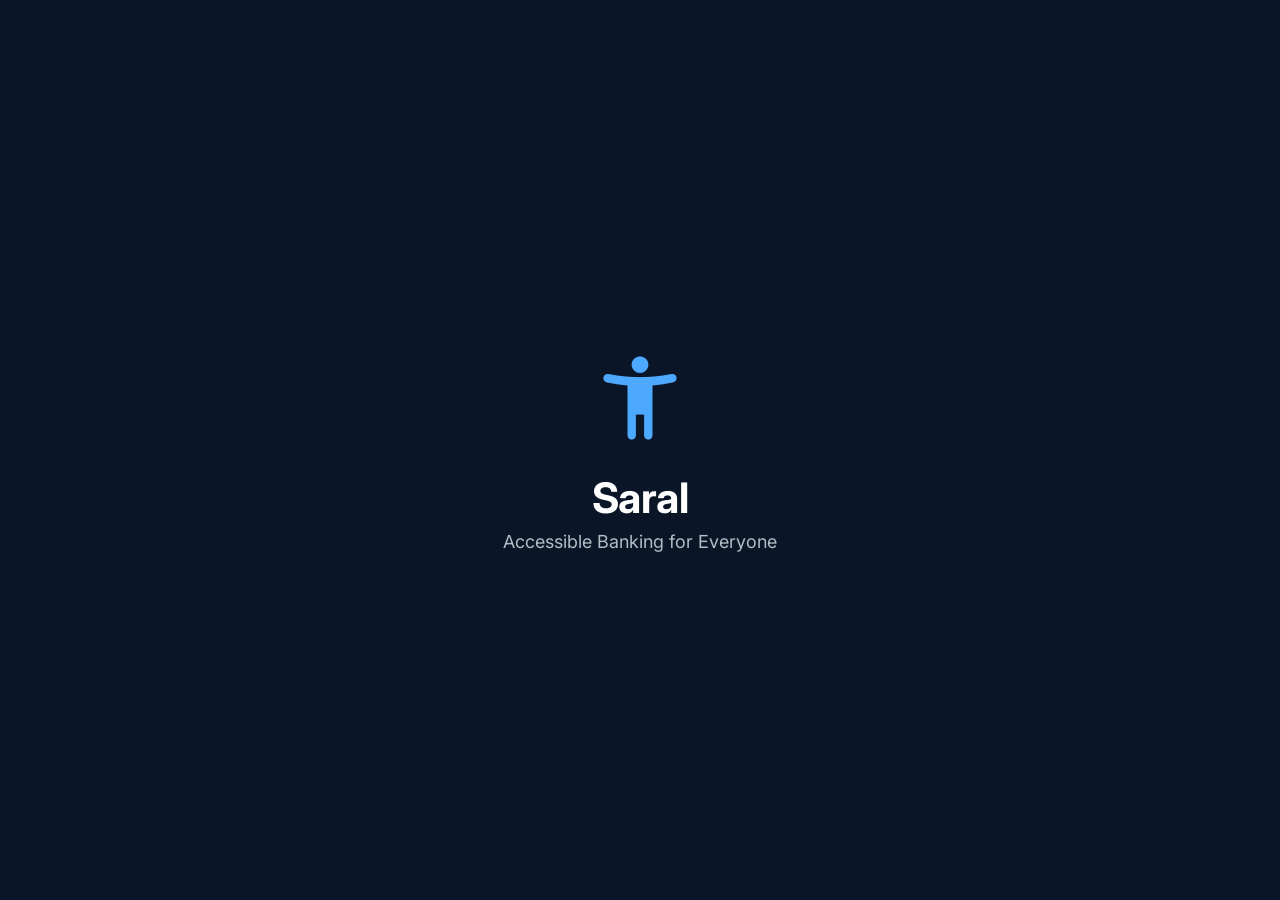
==== web/index.html @ 5f30595f "prototype first version" ====
<!DOCTYPE html>
<html lang="en">
<head>
    <meta charset="UTF-8">
    <meta name="viewport" content="width=device-width, initial-scale=1.0, maximum-scale=1.0, user-scalable=no">
    <title>Saral — Accessible Banking Assistant</title>
    <link rel="preconnect" href="https://fonts.googleapis.com">
    <link href="https://fonts.googleapis.com/css2?family=Inter:wght@400;500;600;700&display=swap" rel="stylesheet">
    <link href="https://fonts.googleapis.com/icon?family=Material+Icons+Round" rel="stylesheet">
    <link rel="stylesheet" href="styles.css">
</head>
<body>
    <!-- Splash Screen -->
    <div id="splash-screen" class="screen active">
        <div class="splash-content">
            <div class="splash-icon">
                <span class="material-icons-round">accessibility_new</span>
            </div>
            <h1 class="splash-title">Saral</h1>
            <p class="splash-subtitle">Accessible Banking for Everyone</p>
        </div>
    </div>

    <!-- Auth Screen -->
    <div id="auth-screen" class="screen">
        <div class="auth-content">
            <div class="fingerprint-icon pulse">
                <span class="material-icons-round">fingerprint</span>
            </div>
            <h2>Touch the fingerprint sensor</h2>
            <p class="auth-subtitle">Authenticate to access your banking</p>
            <button id="auth-btn" class="auth-button" aria-label="Authenticate with fingerprint">
                <span class="material-icons-round">lock_open</span>
                Tap to Authenticate (Demo)
            </button>
        </div>
    </div>

    <!-- Home Screen -->
    <div id="home-screen" class="screen">
        <div class="home-container">
            <!-- Top Bar -->
            <div class="top-bar">
                <h1 class="app-title">Saral</h1>
                <button id="settings-btn" class="icon-btn" aria-label="Open accessibility settings">
                    <span class="material-icons-round">settings</span>
                </button>
            </div>

            <!-- Voice Status Banner -->
            <div id="voice-status" class="voice-status hidden">
                <span class="material-icons-round" id="voice-status-icon">mic_off</span>
                <span id="voice-status-text"></span>
            </div>

            <!-- Response Card -->
            <div id="response-card" class="response-card hidden" role="status" aria-live="polite">
                <span class="material-icons-round response-icon">volume_up</span>
                <p id="response-text"></p>
            </div>

            <!-- Recognized Text -->
            <div id="recognized-card" class="recognized-card hidden">
                <p id="recognized-text"></p>
            </div>

            <!-- Transaction List -->
            <div id="transactions-card" class="transactions-card hidden">
                <h3>Recent Transactions</h3>
                <div id="transactions-list"></div>
            </div>

            <!-- Spacer -->
            <div class="spacer"></div>

            <!-- Listening Indicator -->
            <div id="listening-indicator" class="listening-indicator hidden">
                <div class="listening-waves">
                    <span></span><span></span><span></span><span></span><span></span>
                </div>
                <p>Listening...</p>
            </div>

            <!-- Processing Indicator -->
            <div id="processing-indicator" class="processing-indicator hidden">
                <div class="spinner"></div>
            </div>

            <!-- Mic Button -->
            <button id="mic-btn" class="mic-button" aria-label="Tap to speak a command">
                <span class="material-icons-round">mic</span>
            </button>
            <p class="mic-hint">Tap to speak</p>

            <!-- Text Input (fallback + always available) -->
            <div class="text-input-area">
                <div class="text-input-wrapper">
                    <input type="text" id="text-input" class="text-input"
                           placeholder="Type a command... e.g. check my balance"
                           aria-label="Type a banking command">
                    <button id="send-btn" class="send-btn" aria-label="Send command">
                        <span class="material-icons-round">send</span>
                    </button>
                </div>
            </div>

            <!-- Quick Commands -->
            <div class="quick-commands">
                <button class="quick-cmd" data-cmd="Check my balance">Check Balance</button>
                <button class="quick-cmd" data-cmd="Transfer 500 rupees to Rahul">Transfer Money</button>
                <button class="quick-cmd" data-cmd="Request cheque book">Cheque Book</button>
                <button class="quick-cmd" data-cmd="Show recent transactions">Transactions</button>
                <button class="quick-cmd" data-cmd="Help">Help</button>
            </div>

            <!-- Recent Commands -->
            <div id="recent-commands" class="recent-commands hidden">
                <div class="recent-header">
                    <span class="material-icons-round">history</span>
                    <span>Recent</span>
                </div>
                <div id="recent-list" class="recent-list"></div>
            </div>
        </div>
    </div>

    <!-- Settings Screen -->
    <div id="settings-screen" class="screen">
        <div class="settings-container">
            <div class="settings-header">
                <button id="settings-back-btn" class="icon-btn" aria-label="Go back to home">
                    <span class="material-icons-round">arrow_back</span>
                </button>
                <h2>Accessibility Settings</h2>
            </div>

            <div class="setting-card">
                <div class="setting-info">
                    <span class="material-icons-round setting-icon">language</span>
                    <div>
                        <h3>Language</h3>
                        <p>Select voice language</p>
                    </div>
                </div>
                <div class="language-btns">
                    <button class="lang-btn active" data-lang="en-IN">English</button>
                    <button class="lang-btn" data-lang="hi-IN">Hindi</button>
                </div>
            </div>

            <div class="setting-card">
                <div class="setting-info">
                    <span class="material-icons-round setting-icon">speed</span>
                    <div>
                        <h3>Speech Speed</h3>
                        <p>Adjust how fast the assistant speaks</p>
                    </div>
                </div>
                <div class="speed-control">
                    <input type="range" id="speech-rate" min="0.5" max="1.5" step="0.1" value="0.9"
                           aria-label="Speech speed slider">
                    <span id="speed-value">0.9x</span>
                </div>
            </div>

            <div class="setting-card">
                <div class="setting-info">
                    <span class="material-icons-round setting-icon">vibration</span>
                    <div>
                        <h3>Haptic Feedback</h3>
                        <p>Vibrate on actions</p>
                    </div>
                </div>
                <label class="toggle">
                    <input type="checkbox" id="haptic-toggle" checked>
                    <span class="toggle-slider"></span>
                </label>
            </div>

            <div class="setting-card">
                <div class="setting-info">
                    <span class="material-icons-round setting-icon">text_fields</span>
                    <div>
                        <h3>Large Text</h3>
                        <p>Always enabled. Minimum 18sp fonts.</p>
                    </div>
                </div>
            </div>
        </div>
    </div>

    <script src="app.js"></script>
</body>
</html>
---- web/styles.css ----
/* ========== Reset & Base ========== */
*, *::before, *::after {
    margin: 0;
    padding: 0;
    box-sizing: border-box;
}

:root {
    --navy-dark: #0A1628;
    --navy-medium: #132240;
    --navy-light: #1B3358;
    --accent-blue: #4DA8FF;
    --accent-green: #4CAF50;
    --success-green: #66BB6A;
    --text-white: #FFFFFF;
    --text-light: #B0BEC5;
    --error-red: #EF5350;
    --surface-card: #1A2D4A;
    --warning-orange: #FF9800;
}

html, body {
    height: 100%;
    font-family: 'Inter', -apple-system, BlinkMacSystemFont, sans-serif;
    background: var(--navy-dark);
    color: var(--text-white);
    overflow: hidden;
    -webkit-font-smoothing: antialiased;
}

/* ========== Screen Management ========== */
.screen {
    position: fixed;
    inset: 0;
    display: flex;
    align-items: center;
    justify-content: center;
    opacity: 0;
    pointer-events: none;
    transition: opacity 0.4s ease;
    z-index: 1;
}

.screen.active {
    opacity: 1;
    pointer-events: auto;
    z-index: 10;
}

/* ========== Splash Screen ========== */
.splash-content {
    text-align: center;
    animation: fadeInUp 1s ease;
}

.splash-icon .material-icons-round {
    font-size: 100px;
    color: var(--accent-blue);
}

.splash-title {
    font-size: 42px;
    font-weight: 700;
    margin-top: 20px;
    letter-spacing: -0.5px;
}

.splash-subtitle {
    font-size: 18px;
    color: var(--text-light);
    margin-top: 8px;
}

/* ========== Auth Screen ========== */
.auth-content {
    text-align: center;
    padding: 32px;
}

.fingerprint-icon .material-icons-round {
    font-size: 120px;
    color: var(--accent-blue);
}

.fingerprint-icon.pulse {
    animation: pulse 1.5s ease-in-out infinite;
}

.auth-content h2 {
    font-size: 24px;
    font-weight: 600;
    margin-top: 32px;
}

.auth-subtitle {
    font-size: 18px;
    color: var(--text-light);
    margin-top: 12px;
}

.auth-button {
    display: inline-flex;
    align-items: center;
    gap: 10px;
    margin-top: 40px;
    padding: 16px 32px;
    font-size: 18px;
    font-weight: 600;
    color: var(--text-white);
    background: var(--accent-blue);
    border: none;
    border-radius: 16px;
    cursor: pointer;
    transition: transform 0.15s, background 0.2s;
}

.auth-button:hover {
    background: #3d98ef;
    transform: scale(1.03);
}

.auth-button:active {
    transform: scale(0.97);
}

.auth-button .material-icons-round {
    font-size: 24px;
}

/* ========== Home Screen ========== */
.home-container {
    width: 100%;
    height: 100%;
    max-width: 480px;
    margin: 0 auto;
    padding: 20px 24px;
    display: flex;
    flex-direction: column;
    align-items: center;
    overflow-y: auto;
}

.top-bar {
    width: 100%;
    display: flex;
    justify-content: space-between;
    align-items: center;
    margin-bottom: 16px;
}

.app-title {
    font-size: 26px;
    font-weight: 700;
}

.icon-btn {
    background: none;
    border: none;
    color: var(--text-light);
    cursor: pointer;
    padding: 8px;
    border-radius: 50%;
    transition: background 0.2s;
}

.icon-btn:hover {
    background: var(--navy-light);
}

.icon-btn .material-icons-round {
    font-size: 28px;
}

/* ========== Response Card ========== */
.response-card {
    width: 100%;
    background: var(--surface-card);
    border-radius: 16px;
    padding: 20px;
    display: flex;
    gap: 12px;
    align-items: flex-start;
    animation: slideIn 0.3s ease;
    margin-bottom: 12px;
}

.response-icon {
    color: var(--accent-blue);
    font-size: 24px;
    flex-shrink: 0;
    margin-top: 2px;
}

.response-card p {
    font-size: 18px;
    line-height: 28px;
    color: var(--text-white);
}

/* ========== Recognized Text ========== */
.recognized-card {
    width: 100%;
    background: var(--navy-light);
    border-radius: 12px;
    padding: 16px;
    margin-bottom: 12px;
    animation: fadeIn 0.3s ease;
}

.recognized-card p {
    font-size: 18px;
    color: var(--accent-blue);
    text-align: center;
    font-style: italic;
}

/* ========== Transactions ========== */
.transactions-card {
    width: 100%;
    background: var(--surface-card);
    border-radius: 16px;
    padding: 16px 20px;
    margin-bottom: 12px;
    animation: slideIn 0.3s ease;
    max-height: 240px;
    overflow-y: auto;
}

.transactions-card h3 {
    font-size: 18px;
    font-weight: 600;
    margin-bottom: 12px;
}

.txn-row {
    display: flex;
    justify-content: space-between;
    align-items: center;
    padding: 8px 0;
    border-bottom: 1px solid rgba(255,255,255,0.06);
}

.txn-row:last-child {
    border-bottom: none;
}

.txn-desc {
    font-size: 16px;
    color: var(--text-white);
}

.txn-date {
    font-size: 14px;
    color: var(--text-light);
}

.txn-amount {
    font-size: 18px;
    font-weight: 600;
    white-space: nowrap;
}

.txn-amount.debit { color: var(--error-red); }
.txn-amount.credit { color: var(--success-green); }

/* ========== Spacer ========== */
.spacer {
    flex: 1;
    min-height: 12px;
}

/* ========== Listening Indicator ========== */
.listening-indicator {
    text-align: center;
    margin-bottom: 8px;
}

.listening-indicator p {
    font-size: 18px;
    color: var(--accent-blue);
    font-weight: 500;
    margin-top: 8px;
}

.listening-waves {
    display: flex;
    justify-content: center;
    align-items: center;
    gap: 4px;
    height: 30px;
}

.listening-waves span {
    width: 4px;
    height: 10px;
    background: var(--accent-blue);
    border-radius: 2px;
    animation: wave 0.8s ease-in-out infinite;
}

.listening-waves span:nth-child(1) { animation-delay: 0s; }
.listening-waves span:nth-child(2) { animation-delay: 0.1s; }
.listening-waves span:nth-child(3) { animation-delay: 0.2s; }
.listening-waves span:nth-child(4) { animation-delay: 0.3s; }
.listening-waves span:nth-child(5) { animation-delay: 0.4s; }

/* ========== Processing ========== */
.processing-indicator {
    margin-bottom: 12px;
}

.spinner {
    width: 32px;
    height: 32px;
    border: 3px solid var(--navy-light);
    border-top-color: var(--accent-blue);
    border-radius: 50%;
    animation: spin 0.7s linear infinite;
}

/* ========== Mic Button ========== */
.mic-button {
    width: 88px;
    height: 88px;
    border-radius: 50%;
    border: none;
    background: var(--accent-blue);
    color: var(--text-white);
    cursor: pointer;
    display: flex;
    align-items: center;
    justify-content: center;
    transition: transform 0.15s, background 0.2s, box-shadow 0.2s;
    margin-bottom: 6px;
}

.mic-button .material-icons-round {
    font-size: 40px;
}

.mic-button:hover {
    transform: scale(1.05);
    box-shadow: 0 0 30px rgba(77, 168, 255, 0.3);
}

.mic-button:active {
    transform: scale(0.95);
}

.mic-button.listening {
    background: var(--error-red);
    animation: micPulse 0.8s ease-in-out infinite;
    box-shadow: 0 0 0 8px rgba(239, 83, 80, 0.2);
}

.mic-hint {
    font-size: 16px;
    color: var(--text-light);
    margin-bottom: 12px;
}

/* ========== Voice Status Banner ========== */
.voice-status {
    width: 100%;
    display: flex;
    align-items: center;
    gap: 8px;
    padding: 10px 16px;
    border-radius: 12px;
    margin-bottom: 12px;
    font-size: 14px;
    font-weight: 500;
    animation: fadeIn 0.3s ease;
}

.voice-status.status-error {
    background: rgba(239, 83, 80, 0.15);
    color: var(--error-red);
    border: 1px solid rgba(239, 83, 80, 0.3);
}

.voice-status.status-success {
    background: rgba(76, 175, 80, 0.15);
    color: var(--success-green);
    border: 1px solid rgba(76, 175, 80, 0.3);
}

.voice-status.status-warning {
    background: rgba(255, 152, 0, 0.15);
    color: var(--warning-orange);
    border: 1px solid rgba(255, 152, 0, 0.3);
}

.voice-status .material-icons-round {
    font-size: 20px;
    flex-shrink: 0;
}

/* ========== Text Input Area ========== */
.text-input-area {
    width: 100%;
    margin-bottom: 12px;
}

.text-input-wrapper {
    display: flex;
    align-items: center;
    gap: 8px;
    background: var(--navy-light);
    border: 1px solid rgba(255, 255, 255, 0.1);
    border-radius: 16px;
    padding: 4px 4px 4px 16px;
    transition: border-color 0.2s;
}

.text-input-wrapper:focus-within {
    border-color: var(--accent-blue);
}

.text-input {
    flex: 1;
    background: none;
    border: none;
    outline: none;
    color: var(--text-white);
    font-size: 16px;
    font-family: inherit;
    padding: 10px 0;
}

.text-input::placeholder {
    color: var(--text-light);
    opacity: 0.7;
}

.send-btn {
    width: 44px;
    height: 44px;
    border-radius: 12px;
    border: none;
    background: var(--accent-blue);
    color: var(--text-white);
    cursor: pointer;
    display: flex;
    align-items: center;
    justify-content: center;
    transition: transform 0.15s, background 0.2s;
    flex-shrink: 0;
}

.send-btn:hover {
    background: #3d98ef;
    transform: scale(1.05);
}

.send-btn:active {
    transform: scale(0.95);
}

.send-btn .material-icons-round {
    font-size: 22px;
}

/* ========== Quick Commands ========== */
.quick-commands {
    display: flex;
    flex-wrap: wrap;
    gap: 8px;
    justify-content: center;
    margin-bottom: 16px;
    width: 100%;
}

.quick-cmd {
    padding: 10px 18px;
    font-size: 14px;
    font-weight: 500;
    color: var(--text-light);
    background: var(--navy-light);
    border: 1px solid rgba(255,255,255,0.08);
    border-radius: 24px;
    cursor: pointer;
    transition: all 0.2s;
    font-family: inherit;
}

.quick-cmd:hover {
    background: var(--surface-card);
    color: var(--accent-blue);
    border-color: var(--accent-blue);
}

.quick-cmd:active {
    transform: scale(0.95);
}

/* ========== Recent Commands ========== */
.recent-commands {
    width: 100%;
    margin-bottom: 8px;
}

.recent-header {
    display: flex;
    align-items: center;
    gap: 8px;
    color: var(--text-light);
    font-size: 16px;
    font-weight: 500;
    margin-bottom: 8px;
}

.recent-header .material-icons-round {
    font-size: 18px;
}

.recent-list {
    display: flex;
    gap: 8px;
    flex-wrap: wrap;
}

.recent-chip {
    padding: 8px 14px;
    font-size: 14px;
    color: var(--text-light);
    background: var(--navy-light);
    border-radius: 20px;
    max-width: 160px;
    overflow: hidden;
    text-overflow: ellipsis;
    white-space: nowrap;
}

/* ========== Settings Screen ========== */
.settings-container {
    width: 100%;
    height: 100%;
    max-width: 480px;
    margin: 0 auto;
    padding: 20px 24px;
    overflow-y: auto;
}

.settings-header {
    display: flex;
    align-items: center;
    gap: 8px;
    margin-bottom: 28px;
}

.settings-header h2 {
    font-size: 22px;
    font-weight: 700;
}

.setting-card {
    background: var(--surface-card);
    border-radius: 16px;
    padding: 20px;
    margin-bottom: 16px;
}

.setting-info {
    display: flex;
    align-items: center;
    gap: 12px;
    margin-bottom: 14px;
}

.setting-icon {
    color: var(--accent-blue);
    font-size: 24px;
}

.setting-info h3 {
    font-size: 18px;
    font-weight: 600;
}

.setting-info p {
    font-size: 15px;
    color: var(--text-light);
    margin-top: 2px;
}

/* Language buttons */
.language-btns {
    display: flex;
    gap: 8px;
}

.lang-btn {
    padding: 10px 20px;
    font-size: 15px;
    font-weight: 500;
    color: var(--text-white);
    background: var(--navy-light);
    border: none;
    border-radius: 8px;
    cursor: pointer;
    font-family: inherit;
    transition: background 0.2s;
}

.lang-btn.active {
    background: var(--accent-blue);
}

/* Speed control */
.speed-control {
    display: flex;
    align-items: center;
    gap: 12px;
}

.speed-control input[type="range"] {
    flex: 1;
    accent-color: var(--accent-blue);
    height: 6px;
}

#speed-value {
    font-size: 16px;
    color: var(--accent-blue);
    font-weight: 600;
    min-width: 40px;
}

/* Toggle switch */
.toggle {
    position: relative;
    display: inline-block;
    width: 52px;
    height: 28px;
}

.toggle input { display: none; }

.toggle-slider {
    position: absolute;
    inset: 0;
    background: var(--navy-light);
    border-radius: 28px;
    cursor: pointer;
    transition: background 0.3s;
}

.toggle-slider::before {
    content: '';
    position: absolute;
    width: 22px;
    height: 22px;
    left: 3px;
    bottom: 3px;
    background: var(--text-white);
    border-radius: 50%;
    transition: transform 0.3s;
}

.toggle input:checked + .toggle-slider {
    background: var(--accent-blue);
}

.toggle input:checked + .toggle-slider::before {
    transform: translateX(24px);
}

/* ========== Utility ========== */
.hidden {
    display: none !important;
}

/* ========== Animations ========== */
@keyframes fadeInUp {
    from { opacity: 0; transform: translateY(30px); }
    to { opacity: 1; transform: translateY(0); }
}

@keyframes fadeIn {
    from { opacity: 0; }
    to { opacity: 1; }
}

@keyframes slideIn {
    from { opacity: 0; transform: translateY(-12px); }
    to { opacity: 1; transform: translateY(0); }
}

@keyframes pulse {
    0%, 100% { transform: scale(1); }
    50% { transform: scale(1.12); }
}

@keyframes micPulse {
    0%, 100% { transform: scale(1); }
    50% { transform: scale(1.08); }
}

@keyframes wave {
    0%, 100% { height: 10px; }
    50% { height: 28px; }
}

@keyframes spin {
    to { transform: rotate(360deg); }
}

/* ========== Mobile Responsive ========== */
@media (max-width: 400px) {
    .home-container { padding: 16px; }
    .mic-button { width: 76px; height: 76px; }
    .mic-button .material-icons-round { font-size: 34px; }
    .quick-cmd { font-size: 13px; padding: 8px 14px; }
}
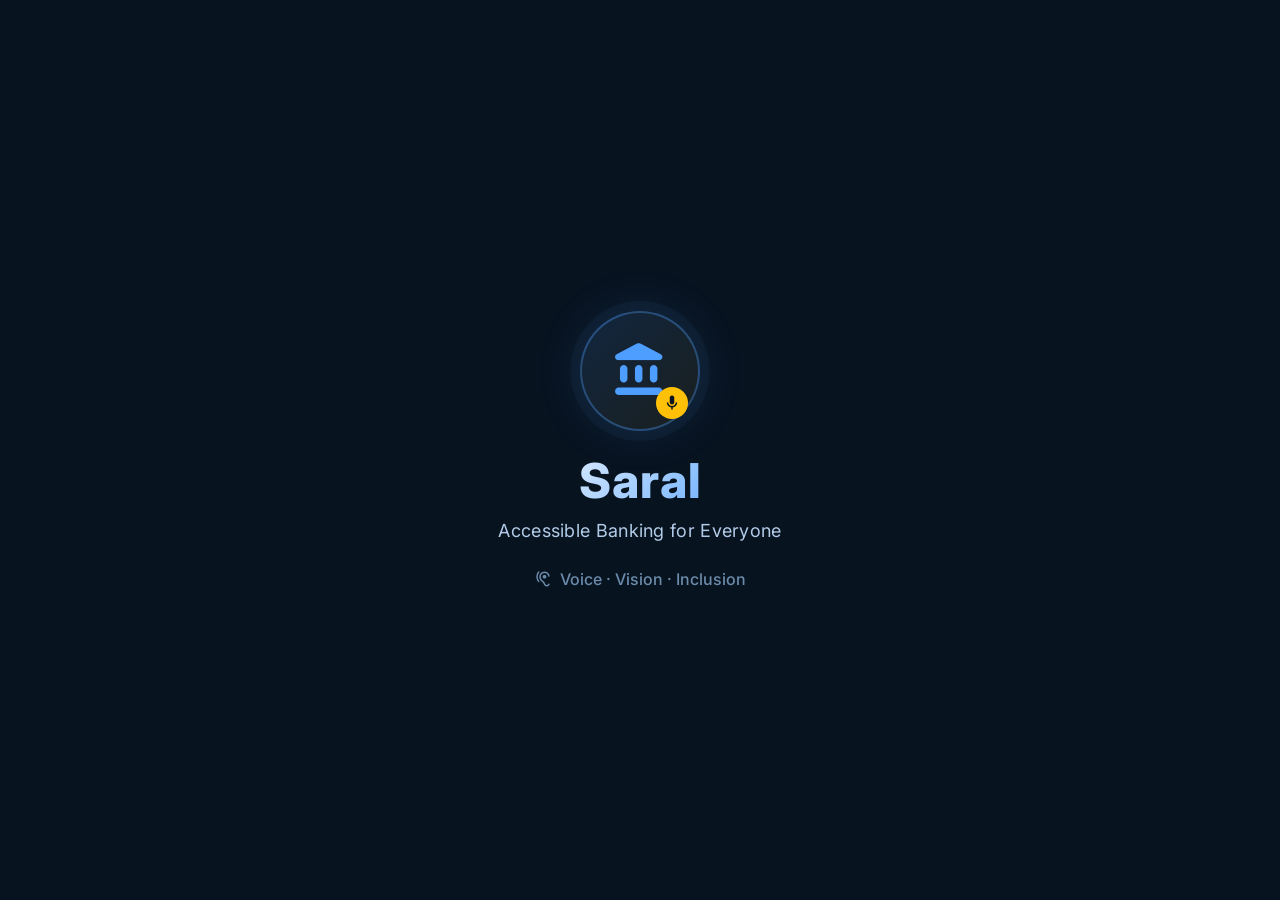
==== commit 55f9e8e1: "Release v7.0: balance/cheque follow-up, accessibility redesign, voice nav, session timeout, benefici" ====
--- a/web/index.html
+++ b/web/index.html
@@ -2,35 +2,55 @@
 <html lang="en">
 <head>
     <meta charset="UTF-8">
-    <meta name="viewport" content="width=device-width, initial-scale=1.0, maximum-scale=1.0, user-scalable=no">
+    <meta name="viewport" content="width=device-width, initial-scale=1.0">
     <title>Saral — Accessible Banking Assistant</title>
     <link rel="preconnect" href="https://fonts.googleapis.com">
-    <link href="https://fonts.googleapis.com/css2?family=Inter:wght@400;500;600;700&display=swap" rel="stylesheet">
+    <link href="https://fonts.googleapis.com/css2?family=Inter:wght@400;500;600;700;800&display=swap" rel="stylesheet">
     <link href="https://fonts.googleapis.com/icon?family=Material+Icons+Round" rel="stylesheet">
     <link rel="stylesheet" href="styles.css">
 </head>
 <body>
+    <a href="#main-content" class="skip-link">Skip to main content</a>
+
+    <!-- Session Expiry Warning (global — shown over any screen) -->
+    <div id="session-warning-banner" class="session-warning-banner hidden"
+         role="alert" aria-live="assertive" aria-atomic="true">
+        <span class="material-icons-round" aria-hidden="true">timer</span>
+        <div class="session-warning-text">
+            <strong>Session expiring</strong> — tap or speak to stay
+            (<span id="session-countdown">30</span>s)
+        </div>
+        <button id="session-continue-btn" class="session-continue-btn"
+                aria-label="Continue session — dismiss expiry warning">
+            Stay
+        </button>
+    </div>
     <!-- Splash Screen -->
     <div id="splash-screen" class="screen active">
         <div class="splash-content">
-            <div class="splash-icon">
-                <span class="material-icons-round">accessibility_new</span>
+            <div class="logo-ring" aria-hidden="true">
+                <span class="material-icons-round logo-main">account_balance</span>
+                <span class="material-icons-round logo-badge">mic</span>
             </div>
             <h1 class="splash-title">Saral</h1>
             <p class="splash-subtitle">Accessible Banking for Everyone</p>
-        </div>
-    </div>
-
-    <!-- Auth Screen -->
+            <p class="splash-tagline">
+                <span class="material-icons-round" aria-hidden="true">hearing</span>
+                Voice &middot; Vision &middot; Inclusion
+            </p>
+        </div>
+    </div>
+
+    <!-- Auth Screen (Biometric only) -->
     <div id="auth-screen" class="screen">
-        <div class="auth-content">
-            <div class="fingerprint-icon pulse">
+        <div id="auth-biometric" class="auth-content" role="main" aria-label="Biometric authentication">
+            <div class="fingerprint-icon pulse" aria-hidden="true">
                 <span class="material-icons-round">fingerprint</span>
             </div>
             <h2>Touch the fingerprint sensor</h2>
             <p class="auth-subtitle">Authenticate to access your banking</p>
-            <button id="auth-btn" class="auth-button" aria-label="Authenticate with fingerprint">
-                <span class="material-icons-round">lock_open</span>
+            <button id="auth-btn" class="auth-button" aria-label="Authenticate with fingerprint to access banking">
+                <span class="material-icons-round" aria-hidden="true">lock_open</span>
                 Tap to Authenticate (Demo)
             </button>
         </div>
@@ -38,74 +58,82 @@
 
     <!-- Home Screen -->
     <div id="home-screen" class="screen">
-        <div class="home-container">
+        <div class="home-container" id="main-content" role="main">
             <!-- Top Bar -->
             <div class="top-bar">
                 <h1 class="app-title">Saral</h1>
-                <button id="settings-btn" class="icon-btn" aria-label="Open accessibility settings">
-                    <span class="material-icons-round">settings</span>
-                </button>
+                <div class="top-bar-right">
+                    <div class="zoom-controls" role="group" aria-label="Text size">
+                        <button class="zoom-btn zoom-btn-out zoom-out-trigger"
+                                aria-label="Decrease text size">A−</button>
+                        <button class="zoom-btn zoom-btn-in zoom-in-trigger"
+                                aria-label="Increase text size">A+</button>
+                    </div>
+                    <button id="settings-btn" class="icon-btn" aria-label="Open accessibility settings">
+                        <span class="material-icons-round" aria-hidden="true">settings</span>
+                    </button>
+                </div>
             </div>
 
             <!-- Voice Status Banner -->
-            <div id="voice-status" class="voice-status hidden">
-                <span class="material-icons-round" id="voice-status-icon">mic_off</span>
+            <div id="voice-status" class="voice-status hidden" role="alert">
+                <span class="material-icons-round" id="voice-status-icon" aria-hidden="true">mic_off</span>
                 <span id="voice-status-text"></span>
             </div>
 
             <!-- Response Card -->
-            <div id="response-card" class="response-card hidden" role="status" aria-live="polite">
-                <span class="material-icons-round response-icon">volume_up</span>
+            <div id="response-card" class="response-card hidden" role="status" aria-live="polite" aria-atomic="true">
+                <span class="material-icons-round response-icon" aria-hidden="true">volume_up</span>
                 <p id="response-text"></p>
             </div>
 
             <!-- Recognized Text -->
-            <div id="recognized-card" class="recognized-card hidden">
+            <div id="recognized-card" class="recognized-card hidden" aria-live="polite">
                 <p id="recognized-text"></p>
             </div>
 
             <!-- Transaction List -->
             <div id="transactions-card" class="transactions-card hidden">
                 <h3>Recent Transactions</h3>
-                <div id="transactions-list"></div>
+                <div id="transactions-list" role="list"></div>
             </div>
 
             <!-- Spacer -->
-            <div class="spacer"></div>
+            <div class="spacer" aria-hidden="true"></div>
 
             <!-- Listening Indicator -->
-            <div id="listening-indicator" class="listening-indicator hidden">
-                <div class="listening-waves">
+            <div id="listening-indicator" class="listening-indicator hidden" role="status" aria-live="polite">
+                <div class="listening-waves" aria-hidden="true">
                     <span></span><span></span><span></span><span></span><span></span>
                 </div>
                 <p>Listening...</p>
             </div>
 
             <!-- Processing Indicator -->
-            <div id="processing-indicator" class="processing-indicator hidden">
-                <div class="spinner"></div>
+            <div id="processing-indicator" class="processing-indicator hidden" role="status" aria-label="Processing your command">
+                <div class="spinner" aria-hidden="true"></div>
             </div>
 
             <!-- Mic Button -->
-            <button id="mic-btn" class="mic-button" aria-label="Tap to speak a command">
-                <span class="material-icons-round">mic</span>
+            <button id="mic-btn" class="mic-button" aria-label="Tap to speak a banking command">
+                <span class="material-icons-round" aria-hidden="true">mic</span>
             </button>
-            <p class="mic-hint">Tap to speak</p>
+            <p class="mic-hint" aria-hidden="true">Tap to speak</p>
 
             <!-- Text Input (fallback + always available) -->
             <div class="text-input-area">
                 <div class="text-input-wrapper">
                     <input type="text" id="text-input" class="text-input"
                            placeholder="Type a command... e.g. check my balance"
-                           aria-label="Type a banking command">
+                           aria-label="Type a banking command and press Enter or tap Send">
                     <button id="send-btn" class="send-btn" aria-label="Send command">
-                        <span class="material-icons-round">send</span>
+                        <span class="material-icons-round" aria-hidden="true">send</span>
                     </button>
                 </div>
             </div>
 
             <!-- Quick Commands -->
-            <div class="quick-commands">
+            <div class="quick-commands" role="group" aria-label="Quick commands">
                 <button class="quick-cmd" data-cmd="Check my balance">Check Balance</button>
                 <button class="quick-cmd" data-cmd="Transfer 500 rupees to Rahul">Transfer Money</button>
                 <button class="quick-cmd" data-cmd="Request cheque book">Cheque Book</button>
@@ -115,77 +143,266 @@
 
             <!-- Recent Commands -->
             <div id="recent-commands" class="recent-commands hidden">
-                <div class="recent-header">
+                <div class="recent-header" aria-hidden="true">
                     <span class="material-icons-round">history</span>
                     <span>Recent</span>
                 </div>
-                <div id="recent-list" class="recent-list"></div>
+                <div id="recent-list" class="recent-list" aria-label="Recent commands"></div>
             </div>
         </div>
     </div>
 
     <!-- Settings Screen -->
     <div id="settings-screen" class="screen">
-        <div class="settings-container">
+        <div class="settings-container" role="main" aria-label="Accessibility settings">
             <div class="settings-header">
-                <button id="settings-back-btn" class="icon-btn" aria-label="Go back to home">
-                    <span class="material-icons-round">arrow_back</span>
+                <button id="settings-back-btn" class="icon-btn" aria-label="Go back to home screen">
+                    <span class="material-icons-round" aria-hidden="true">arrow_back</span>
                 </button>
                 <h2>Accessibility Settings</h2>
             </div>
 
-            <div class="setting-card">
-                <div class="setting-info">
-                    <span class="material-icons-round setting-icon">language</span>
+            <!-- Language -->
+            <div class="setting-card">
+                <div class="setting-info">
+                    <span class="material-icons-round setting-icon" aria-hidden="true">language</span>
                     <div>
                         <h3>Language</h3>
-                        <p>Select voice language</p>
-                    </div>
-                </div>
-                <div class="language-btns">
-                    <button class="lang-btn active" data-lang="en-IN">English</button>
-                    <button class="lang-btn" data-lang="hi-IN">Hindi</button>
-                </div>
-            </div>
-
-            <div class="setting-card">
-                <div class="setting-info">
-                    <span class="material-icons-round setting-icon">speed</span>
+                        <p>Select voice recognition and speech language</p>
+                    </div>
+                </div>
+                <div class="language-btns" role="group" aria-label="Select language">
+                    <button class="lang-btn active" data-lang="en-IN"
+                            aria-pressed="true">English</button>
+                    <button class="lang-btn" data-lang="hi-IN"
+                            aria-pressed="false">Hindi</button>
+                </div>
+            </div>
+
+            <!-- Voice -->
+            <div class="setting-card">
+                <div class="setting-info">
+                    <span class="material-icons-round setting-icon" aria-hidden="true">record_voice_over</span>
+                    <div>
+                        <h3>Voice</h3>
+                        <p>Choose speaking voice (Google/Microsoft voices sound most natural)</p>
+                    </div>
+                </div>
+                <select id="voice-select" class="voice-select-dropdown" aria-label="Select assistant voice">
+                    <option value="">Loading voices...</option>
+                </select>
+            </div>
+
+            <!-- Speech Speed -->
+            <div class="setting-card">
+                <div class="setting-info">
+                    <span class="material-icons-round setting-icon" aria-hidden="true">speed</span>
                     <div>
                         <h3>Speech Speed</h3>
                         <p>Adjust how fast the assistant speaks</p>
                     </div>
                 </div>
                 <div class="speed-control">
-                    <input type="range" id="speech-rate" min="0.5" max="1.5" step="0.1" value="0.9"
-                           aria-label="Speech speed slider">
-                    <span id="speed-value">0.9x</span>
-                </div>
-            </div>
-
-            <div class="setting-card">
-                <div class="setting-info">
-                    <span class="material-icons-round setting-icon">vibration</span>
+                    <input type="range" id="speech-rate" min="0.5" max="1.5" step="0.05" value="0.88"
+                           aria-label="Speech speed: use left and right arrows to adjust">
+                    <span id="speed-value" aria-live="polite" aria-atomic="true">0.9x</span>
+                </div>
+            </div>
+
+            <!-- Voice Pitch -->
+            <div class="setting-card">
+                <div class="setting-info">
+                    <span class="material-icons-round setting-icon" aria-hidden="true">tune</span>
+                    <div>
+                        <h3>Voice Pitch</h3>
+                        <p>Lower feels warmer, higher feels brighter</p>
+                    </div>
+                </div>
+                <div class="speed-control">
+                    <input type="range" id="pitch-slider" min="0.5" max="1.5" step="0.05" value="0.95"
+                           aria-label="Voice pitch: use left and right arrows to adjust">
+                    <span id="pitch-value" aria-live="polite" aria-atomic="true">0.95</span>
+                </div>
+            </div>
+
+            <!-- Haptic Feedback -->
+            <div class="setting-card">
+                <div class="setting-info">
+                    <span class="material-icons-round setting-icon" aria-hidden="true">vibration</span>
                     <div>
                         <h3>Haptic Feedback</h3>
-                        <p>Vibrate on actions</p>
-                    </div>
-                </div>
-                <label class="toggle">
-                    <input type="checkbox" id="haptic-toggle" checked>
+                        <p>Vibrate on button presses and actions</p>
+                    </div>
+                </div>
+                <label class="toggle" aria-label="Toggle haptic feedback">
+                    <input type="checkbox" id="haptic-toggle" checked
+                           aria-label="Enable haptic feedback vibration">
                     <span class="toggle-slider"></span>
                 </label>
             </div>
 
-            <div class="setting-card">
-                <div class="setting-info">
-                    <span class="material-icons-round setting-icon">text_fields</span>
+            <!-- Text Size (Zoom) -->
+            <div class="setting-card">
+                <div class="setting-info">
+                    <span class="material-icons-round setting-icon" aria-hidden="true">format_size</span>
+                    <div>
+                        <h3>Text Size</h3>
+                        <p>Make all text and controls larger or smaller</p>
+                    </div>
+                </div>
+                <div class="zoom-setting-controls" role="group" aria-label="Text size adjustment">
+                    <div class="zoom-controls">
+                        <button class="zoom-btn zoom-btn-out zoom-out-trigger"
+                                aria-label="Decrease text size">A−</button>
+                        <span id="zoom-level-label" class="zoom-level-label"
+                              aria-live="polite" aria-atomic="true">Normal</span>
+                        <button class="zoom-btn zoom-btn-in zoom-in-trigger"
+                                aria-label="Increase text size">A+</button>
+                    </div>
+                </div>
+            </div>
+
+            <!-- Large Text (always on) -->
+            <div class="setting-card">
+                <div class="setting-info">
+                    <span class="material-icons-round setting-icon" aria-hidden="true">text_fields</span>
                     <div>
                         <h3>Large Text</h3>
-                        <p>Always enabled. Minimum 18sp fonts.</p>
-                    </div>
-                </div>
-            </div>
+                        <p>Always enabled. Minimum 18sp base fonts throughout.</p>
+                    </div>
+                </div>
+                <span class="setting-badge" role="status" aria-label="Feature is always active">Active</span>
+            </div>
+        </div>
+    </div>
+
+    <!-- Transfer Screen -->
+    <div id="transfer-screen" class="screen">
+        <div class="home-container" role="main" aria-label="Money transfer">
+
+            <!-- Top bar -->
+            <div class="top-bar">
+                <button id="transfer-back-btn" class="icon-btn" aria-label="Cancel and go back to home">
+                    <span class="material-icons-round" aria-hidden="true">arrow_back</span>
+                </button>
+                <div style="display:flex;align-items:center;gap:8px">
+                    <span class="material-icons-round" style="color:var(--accent-blue,#42A5F5)"
+                          aria-hidden="true">swap_horiz</span>
+                    <h2 style="font-size:1.2rem;font-weight:700;margin:0">Transfer Money</h2>
+                </div>
+                <div style="width:40px" aria-hidden="true"></div>
+            </div>
+
+            <!-- AI Response -->
+            <div id="transfer-response-card" class="response-card hidden"
+                 role="status" aria-live="polite" aria-atomic="true">
+                <span class="material-icons-round response-icon" aria-hidden="true">volume_up</span>
+                <p id="transfer-response-text"></p>
+            </div>
+
+            <!-- Beneficiary List (SelectingBeneficiary phase) -->
+            <div id="transfer-beneficiary-section" class="transactions-card hidden">
+                <h3>Your Beneficiaries</h3>
+                <div id="transfer-beneficiary-list" role="list"
+                     aria-label="Select a beneficiary to transfer money"></div>
+            </div>
+
+            <!-- Selected Beneficiary (EnterAmount phase) -->
+            <div id="transfer-selected-card" class="transactions-card hidden">
+                <h3>Sending To</h3>
+                <div id="transfer-selected-content"></div>
+            </div>
+
+            <!-- Confirm Transfer (Confirming phase) -->
+            <div id="transfer-confirm-card" class="transactions-card hidden">
+                <h3>Confirm Transfer</h3>
+                <div id="transfer-confirm-content"></div>
+                <div style="display:flex;gap:12px;margin-top:16px">
+                    <button id="transfer-confirm-no-btn" class="quick-cmd"
+                            style="flex:1;background:#B71C1C;color:#fff;border:none"
+                            aria-label="Cancel this transfer">
+                        ✕ No, Cancel
+                    </button>
+                    <button id="transfer-confirm-yes-btn" class="quick-cmd"
+                            style="flex:1;background:#004D40;color:#fff;border:none"
+                            aria-label="Confirm and proceed with transfer">
+                        ✓ Yes, Proceed
+                    </button>
+                </div>
+            </div>
+
+            <!-- Biometric Auth (AwaitingBiometric phase) -->
+            <div id="transfer-biometric-card" class="transactions-card hidden" style="text-align:center">
+                <div class="fingerprint-icon pulse" style="margin:0 auto 16px" aria-hidden="true">
+                    <span class="material-icons-round"
+                          style="font-size:52px;color:var(--accent-blue,#42A5F5)">fingerprint</span>
+                </div>
+                <h3 style="margin-bottom:8px">Authenticate to Transfer</h3>
+                <p id="transfer-biometric-detail" class="auth-subtitle" style="margin-bottom:20px"
+                   aria-live="polite"></p>
+                <button id="transfer-biometric-btn" class="auth-button" style="width:100%"
+                        aria-label="Tap to authenticate with fingerprint and authorise transfer">
+                    <span class="material-icons-round" aria-hidden="true">lock_open</span>
+                    Tap to Authenticate (Demo)
+                </button>
+            </div>
+
+            <!-- Transfer Complete -->
+            <div id="transfer-complete-card" class="transactions-card hidden" style="text-align:center"
+                 role="status" aria-live="polite">
+                <span class="material-icons-round"
+                      style="font-size:52px;color:#00BFA5;display:block;margin-bottom:8px"
+                      aria-hidden="true">check_circle</span>
+                <h3 style="color:#00BFA5;margin-bottom:4px">Transfer Successful!</h3>
+                <div id="transfer-complete-content"></div>
+                <button id="transfer-done-btn" class="auth-button"
+                        style="margin-top:16px;width:100%" aria-label="Done, return to home screen">
+                    <span class="material-icons-round" aria-hidden="true">home</span>
+                    Done
+                </button>
+            </div>
+
+            <!-- Recognized Text -->
+            <div id="transfer-recognized-card" class="recognized-card hidden" aria-live="polite">
+                <p id="transfer-recognized-text"></p>
+            </div>
+
+            <div class="spacer" aria-hidden="true"></div>
+
+            <!-- Listening Indicator -->
+            <div id="transfer-listening-indicator" class="listening-indicator hidden"
+                 role="status" aria-live="polite">
+                <div class="listening-waves" aria-hidden="true">
+                    <span></span><span></span><span></span><span></span><span></span>
+                </div>
+                <p>Listening...</p>
+            </div>
+
+            <!-- Processing -->
+            <div id="transfer-processing-indicator" class="processing-indicator hidden"
+                 role="status" aria-label="Processing transfer">
+                <div class="spinner" aria-hidden="true"></div>
+            </div>
+
+            <!-- Mic Button -->
+            <button id="transfer-mic-btn" class="mic-button"
+                    aria-label="Tap to speak — say a name, amount, yes or no">
+                <span class="material-icons-round" aria-hidden="true">mic</span>
+            </button>
+            <p class="mic-hint" aria-hidden="true">Tap to speak</p>
+
+            <!-- Text Input Fallback -->
+            <div class="text-input-area">
+                <div class="text-input-wrapper">
+                    <input type="text" id="transfer-text-input" class="text-input"
+                           placeholder="Or type here (name / amount / yes / no)..."
+                           aria-label="Type a beneficiary name, amount, yes or no, then press Enter">
+                    <button id="transfer-send-btn" class="send-btn" aria-label="Send typed response">
+                        <span class="material-icons-round" aria-hidden="true">send</span>
+                    </button>
+                </div>
+            </div>
+
         </div>
     </div>
 
--- a/web/styles.css
+++ b/web/styles.css
@@ -6,27 +6,93 @@
 }
 
 :root {
-    --navy-dark: #0A1628;
-    --navy-medium: #132240;
-    --navy-light: #1B3358;
-    --accent-blue: #4DA8FF;
-    --accent-green: #4CAF50;
-    --success-green: #66BB6A;
-    --text-white: #FFFFFF;
-    --text-light: #B0BEC5;
-    --error-red: #EF5350;
-    --surface-card: #1A2D4A;
-    --warning-orange: #FF9800;
-}
-
-html, body {
+    /* Backgrounds */
+    --bg-base:     #081320;
+    --bg-surface:  #0F1E33;
+    --bg-elevated: #162A45;
+    --bg-input:    #1B3252;
+
+    /* Primary – vivid blue (safe for all colour-blind types on dark bg) */
+    --primary:     #4D9EFF;
+    --primary-btn: #1556B0;   /* button fill: white text = AAA 7.1:1 */
+    --primary-deep: #0D4090;
+
+    /* Accent – amber (WCAG AAA 10.9:1 on dark; all colour-blind types) */
+    --amber:  #FFC107;
+    --amber-d: #D49D00;
+
+    /* Semantic  – always paired with icons, never colour alone */
+    --success: #00BFA5;   /* teal: safe for deuteranopia */
+    --error:   #FF6B35;   /* deep orange: safe for protanopia */
+
+    /* Text */
+    --t1: #FFFFFF;
+    --t2: #B2CCE8;
+    --t3: #6B8BAA;
+
+    /* Borders */
+    --border:      rgba(255,255,255,0.10);
+    --focus-ring:  #FFC107;
+
+    /* Radius */
+    --r-sm:   8px;
+    --r-md:   12px;
+    --r-lg:   16px;
+    --r-xl:   24px;
+    --r-pill: 999px;
+
+    /* ── Compatibility aliases for inline JS-generated styles ── */
+    --accent-blue:    #4D9EFF;
+    --text-light:     #B2CCE8;
+    --success-green:  #00BFA5;
+    --error-red:      #FF6B35;
+    --surface-card:   #0F1E33;
+    --navy-medium:    #162A45;
+    --navy-light:     #162A45;
+    --navy-dark:      #081320;
+    --warning-orange: #FFB300;
+}
+
+html {
+    font-size: 18px; /* accessible base; zoom JS adjusts this */
+    -webkit-text-size-adjust: 100%;
+}
+
+body {
     height: 100%;
     font-family: 'Inter', -apple-system, BlinkMacSystemFont, sans-serif;
-    background: var(--navy-dark);
-    color: var(--text-white);
+    background: var(--bg-base);
+    color: var(--t1);
     overflow: hidden;
     -webkit-font-smoothing: antialiased;
 }
+
+/* ===== Global focus ring – amber, 3 px, always visible ===== */
+:focus-visible {
+    outline: 3px solid var(--focus-ring);
+    outline-offset: 3px;
+    border-radius: var(--r-sm);
+}
+button:focus-visible { border-radius: var(--r-md); }
+
+/* ========== Skip Navigation Link ========== */
+.skip-link {
+    position: absolute;
+    top: -100px;
+    left: 50%;
+    transform: translateX(-50%);
+    background: var(--amber);
+    color: #000;
+    font-size: 1rem;
+    font-weight: 700;
+    padding: 12px 24px;
+    border-radius: var(--r-md);
+    z-index: 9999;
+    transition: top 0.2s;
+    text-decoration: none;
+    white-space: nowrap;
+}
+.skip-link:focus { top: 8px; }
 
 /* ========== Screen Management ========== */
 .screen {
@@ -40,7 +106,6 @@
     transition: opacity 0.4s ease;
     z-index: 1;
 }
-
 .screen.active {
     opacity: 1;
     pointer-events: auto;
@@ -51,234 +116,366 @@
 .splash-content {
     text-align: center;
     animation: fadeInUp 1s ease;
-}
-
-.splash-icon .material-icons-round {
-    font-size: 100px;
-    color: var(--accent-blue);
+    padding: 24px;
+}
+
+.logo-ring {
+    position: relative;
+    width: 120px;
+    height: 120px;
+    border-radius: 50%;
+    background: linear-gradient(135deg, rgba(77,158,255,0.14), rgba(255,193,7,0.07));
+    border: 2px solid rgba(77,158,255,0.35);
+    display: flex;
+    align-items: center;
+    justify-content: center;
+    margin: 0 auto;
+    animation: logoPulse 3s ease-in-out infinite;
+    box-shadow:
+        0 0 0 10px rgba(77,158,255,0.05),
+        0 0 50px rgba(77,158,255,0.12);
+}
+/* Main bank icon inside the logo ring */
+.logo-ring .logo-main {
+    font-size: 3.33rem;
+    color: var(--primary);
+}
+
+/* Amber mic badge — bottom-right corner of the ring */
+.logo-ring .logo-badge {
+    position: absolute;
+    bottom: 10px;
+    right: 10px;
+    font-size: 1.11rem;
+    color: var(--bg-base);
+    background: var(--amber);
+    border-radius: 50%;
+    width: 32px;
+    height: 32px;
+    display: flex;
+    align-items: center;
+    justify-content: center;
+    font-size: 1rem;
 }
 
 .splash-title {
-    font-size: 42px;
-    font-weight: 700;
+    font-size: 2.67rem;
+    font-weight: 800;
     margin-top: 20px;
-    letter-spacing: -0.5px;
-}
-
+    letter-spacing: 1px;
+    color: var(--t1); /* fallback */
+    background: linear-gradient(135deg, #fff 0%, var(--primary) 100%);
+    -webkit-background-clip: text;
+    -webkit-text-fill-color: transparent;
+    background-clip: text;
+}
 .splash-subtitle {
-    font-size: 18px;
-    color: var(--text-light);
-    margin-top: 8px;
-}
+    font-size: 1rem;
+    color: var(--t2);
+    margin-top: 10px;
+    letter-spacing: 0.3px;
+}
+.splash-tagline {
+    display: flex;
+    align-items: center;
+    justify-content: center;
+    gap: 8px;
+    margin-top: 28px;
+    color: var(--t3);
+    font-size: 0.89rem;
+    font-weight: 500;
+}
+.splash-tagline .material-icons-round { font-size: 1rem; }
 
 /* ========== Auth Screen ========== */
 .auth-content {
     text-align: center;
-    padding: 32px;
-}
-
+    padding: 40px 32px;
+    width: 100%;
+    max-width: 380px;
+}
+
+.fingerprint-icon {
+    display: inline-flex;
+    align-items: center;
+    justify-content: center;
+    width: 130px;
+    height: 130px;
+    border-radius: 50%;
+    background: linear-gradient(135deg, rgba(77,158,255,0.12), rgba(255,193,7,0.06));
+    border: 2px solid rgba(77,158,255,0.3);
+    margin-bottom: 24px;
+}
 .fingerprint-icon .material-icons-round {
-    font-size: 120px;
-    color: var(--accent-blue);
-}
-
-.fingerprint-icon.pulse {
-    animation: pulse 1.5s ease-in-out infinite;
-}
+    font-size: 4.44rem;
+    color: var(--primary);
+}
+.fingerprint-icon.pulse { animation: pulse 1.8s ease-in-out infinite; }
 
 .auth-content h2 {
-    font-size: 24px;
-    font-weight: 600;
-    margin-top: 32px;
-}
-
+    font-size: 1.44rem;
+    font-weight: 700;
+    line-height: 1.3;
+}
 .auth-subtitle {
-    font-size: 18px;
-    color: var(--text-light);
+    font-size: 1rem;
+    color: var(--t2);
     margin-top: 12px;
+    line-height: 1.55;
 }
 
 .auth-button {
-    display: inline-flex;
-    align-items: center;
+    display: flex;
+    align-items: center;
+    justify-content: center;
     gap: 10px;
-    margin-top: 40px;
-    padding: 16px 32px;
-    font-size: 18px;
-    font-weight: 600;
-    color: var(--text-white);
-    background: var(--accent-blue);
+    margin: 36px auto 0;
+    padding: 18px 36px;
+    font-size: 1.11rem;
+    font-weight: 700;
+    color: var(--t1);
+    background: var(--primary-btn);
     border: none;
-    border-radius: 16px;
-    cursor: pointer;
-    transition: transform 0.15s, background 0.2s;
-}
-
+    border-radius: var(--r-lg);
+    cursor: pointer;
+    transition: background 0.2s, transform 0.15s, box-shadow 0.2s;
+    box-shadow: 0 4px 20px rgba(21,86,176,0.4);
+    min-height: 56px;
+    width: 100%;
+    max-width: 320px;
+    font-family: inherit;
+}
 .auth-button:hover {
-    background: #3d98ef;
-    transform: scale(1.03);
-}
-
-.auth-button:active {
-    transform: scale(0.97);
-}
-
-.auth-button .material-icons-round {
-    font-size: 24px;
-}
-
-/* ========== Home Screen ========== */
+    background: var(--primary-deep);
+    box-shadow: 0 6px 28px rgba(21,86,176,0.55);
+    transform: translateY(-1px);
+}
+.auth-button:active { transform: translateY(0) scale(0.98); }
+.auth-button .material-icons-round { font-size: 1.44rem; }
+
+/* ========== Home / Transfer Container ========== */
 .home-container {
     width: 100%;
     height: 100%;
     max-width: 480px;
     margin: 0 auto;
-    padding: 20px 24px;
+    padding: 20px;
     display: flex;
     flex-direction: column;
     align-items: center;
     overflow-y: auto;
-}
-
+    scrollbar-width: thin;
+    scrollbar-color: var(--bg-elevated) transparent;
+}
+
+/* ========== Top Bar ========== */
 .top-bar {
     width: 100%;
     display: flex;
     justify-content: space-between;
     align-items: center;
     margin-bottom: 16px;
+    gap: 8px;
 }
 
 .app-title {
-    font-size: 26px;
+    font-size: 1.56rem;
+    font-weight: 800;
+    letter-spacing: 0.5px;
+    flex-shrink: 0;
+    color: var(--t1); /* fallback */
+    background: linear-gradient(90deg, #fff 0%, var(--primary) 100%);
+    -webkit-background-clip: text;
+    -webkit-text-fill-color: transparent;
+    background-clip: text;
+}
+
+.top-bar-right {
+    display: flex;
+    align-items: center;
+    gap: 4px;
+}
+
+/* ========== Zoom Controls ========== */
+.zoom-controls {
+    display: flex;
+    align-items: center;
+    gap: 2px;
+    background: var(--bg-surface);
+    border: 1.5px solid var(--border);
+    border-radius: var(--r-pill);
+    padding: 3px 4px;
+}
+
+.zoom-btn {
+    background: none;
+    border: none;
+    color: var(--t2);
+    cursor: pointer;
+    padding: 5px 9px;
+    border-radius: var(--r-pill);
+    font-weight: 800;
+    font-family: inherit;
+    min-width: 36px;
+    min-height: 36px;
+    display: flex;
+    align-items: center;
+    justify-content: center;
+    transition: background 0.15s, color 0.15s;
+    line-height: 1;
+}
+.zoom-btn-out { font-size: 0.78rem; }
+.zoom-btn-in  { font-size: 0.94rem; }
+.zoom-btn:hover  { background: var(--bg-elevated); color: var(--amber); }
+.zoom-btn:active { background: var(--bg-input); }
+.zoom-btn:disabled { opacity: 0.35; cursor: not-allowed; }
+
+.zoom-level-label {
+    font-size: 0.83rem;
     font-weight: 700;
-}
-
+    color: var(--amber);
+    min-width: 54px;
+    text-align: center;
+}
+
+.zoom-setting-controls {
+    display: flex;
+    align-items: center;
+    gap: 10px;
+    margin-top: 4px;
+}
+.zoom-setting-controls .zoom-controls {
+    background: var(--bg-elevated);
+}
+
+/* ========== Icon Button ========== */
 .icon-btn {
     background: none;
     border: none;
-    color: var(--text-light);
+    color: var(--t2);
     cursor: pointer;
     padding: 8px;
     border-radius: 50%;
-    transition: background 0.2s;
-}
-
-.icon-btn:hover {
-    background: var(--navy-light);
-}
-
-.icon-btn .material-icons-round {
-    font-size: 28px;
-}
+    transition: background 0.2s, color 0.2s;
+    min-width: 44px;
+    min-height: 44px;
+    display: flex;
+    align-items: center;
+    justify-content: center;
+}
+.icon-btn:hover  { background: var(--bg-elevated); color: var(--t1); }
+.icon-btn .material-icons-round { font-size: 1.56rem; }
+
+/* ========== Voice Status Banner ========== */
+.voice-status {
+    width: 100%;
+    display: flex;
+    align-items: center;
+    gap: 10px;
+    padding: 12px 16px;
+    border-radius: var(--r-md);
+    margin-bottom: 12px;
+    font-size: 0.94rem;
+    font-weight: 600;
+    animation: fadeIn 0.3s ease;
+    border: 1.5px solid transparent;
+}
+.voice-status.status-error   { background: rgba(255,107,53,0.12); color: #FF8C64; border-color: rgba(255,107,53,0.3); }
+.voice-status.status-success { background: rgba(0,191,165,0.12);  color: #33D4BC; border-color: rgba(0,191,165,0.3); }
+.voice-status.status-warning { background: rgba(255,193,7,0.12);  color: var(--amber); border-color: rgba(255,193,7,0.3); }
+.voice-status .material-icons-round { font-size: 1.22rem; flex-shrink: 0; }
 
 /* ========== Response Card ========== */
 .response-card {
     width: 100%;
-    background: var(--surface-card);
-    border-radius: 16px;
+    background: var(--bg-surface);
+    border-radius: var(--r-lg);
     padding: 20px;
     display: flex;
-    gap: 12px;
+    gap: 14px;
     align-items: flex-start;
     animation: slideIn 0.3s ease;
     margin-bottom: 12px;
-}
-
+    border: 1px solid var(--border);
+    border-left: 4px solid var(--primary);
+}
 .response-icon {
-    color: var(--accent-blue);
-    font-size: 24px;
+    color: var(--primary);
+    font-size: 1.56rem;
     flex-shrink: 0;
     margin-top: 2px;
 }
-
 .response-card p {
-    font-size: 18px;
-    line-height: 28px;
-    color: var(--text-white);
+    font-size: 1rem;
+    line-height: 1.65;
+    color: var(--t1);
 }
 
 /* ========== Recognized Text ========== */
 .recognized-card {
     width: 100%;
-    background: var(--navy-light);
-    border-radius: 12px;
-    padding: 16px;
+    background: var(--bg-elevated);
+    border-radius: var(--r-md);
+    padding: 14px 18px;
     margin-bottom: 12px;
     animation: fadeIn 0.3s ease;
-}
-
+    border: 1px solid rgba(77,158,255,0.2);
+}
 .recognized-card p {
-    font-size: 18px;
-    color: var(--accent-blue);
+    font-size: 1rem;
+    color: var(--primary);
     text-align: center;
     font-style: italic;
 }
 
-/* ========== Transactions ========== */
+/* ========== Transactions Card ========== */
 .transactions-card {
     width: 100%;
-    background: var(--surface-card);
-    border-radius: 16px;
-    padding: 16px 20px;
+    background: var(--bg-surface);
+    border-radius: var(--r-lg);
+    padding: 18px 20px;
     margin-bottom: 12px;
     animation: slideIn 0.3s ease;
-    max-height: 240px;
+    max-height: 260px;
     overflow-y: auto;
-}
-
+    border: 1px solid var(--border);
+}
 .transactions-card h3 {
-    font-size: 18px;
+    font-size: 1.11rem;
+    font-weight: 700;
+    margin-bottom: 14px;
+    color: var(--t1);
+}
+
+.txn-row {
+    display: flex;
+    justify-content: space-between;
+    align-items: center;
+    padding: 10px 0;
+    border-bottom: 1px solid rgba(255,255,255,0.06);
+}
+.txn-row:last-child { border-bottom: none; }
+.txn-desc { font-size: 1rem; color: var(--t1); }
+.txn-date { font-size: 0.89rem; color: var(--t3); margin-top: 2px; }
+
+.txn-amount {
+    font-size: 1.06rem;
+    font-weight: 700;
+    white-space: nowrap;
+}
+/* Amounts: always use + / − prefix (in JS) so colour is supplemental, not sole indicator */
+.txn-amount.debit  { color: var(--error); }
+.txn-amount.credit { color: var(--success); }
+
+/* ========== Spacer ========== */
+.spacer { flex: 1; min-height: 12px; }
+
+/* ========== Listening Indicator ========== */
+.listening-indicator { text-align: center; margin-bottom: 8px; }
+.listening-indicator p {
+    font-size: 1rem;
+    color: var(--primary);
     font-weight: 600;
-    margin-bottom: 12px;
-}
-
-.txn-row {
-    display: flex;
-    justify-content: space-between;
-    align-items: center;
-    padding: 8px 0;
-    border-bottom: 1px solid rgba(255,255,255,0.06);
-}
-
-.txn-row:last-child {
-    border-bottom: none;
-}
-
-.txn-desc {
-    font-size: 16px;
-    color: var(--text-white);
-}
-
-.txn-date {
-    font-size: 14px;
-    color: var(--text-light);
-}
-
-.txn-amount {
-    font-size: 18px;
-    font-weight: 600;
-    white-space: nowrap;
-}
-
-.txn-amount.debit { color: var(--error-red); }
-.txn-amount.credit { color: var(--success-green); }
-
-/* ========== Spacer ========== */
-.spacer {
-    flex: 1;
-    min-height: 12px;
-}
-
-/* ========== Listening Indicator ========== */
-.listening-indicator {
-    text-align: center;
-    margin-bottom: 8px;
-}
-
-.listening-indicator p {
-    font-size: 18px;
-    color: var(--accent-blue);
-    font-weight: 500;
     margin-top: 8px;
 }
 
@@ -286,34 +483,29 @@
     display: flex;
     justify-content: center;
     align-items: center;
-    gap: 4px;
-    height: 30px;
-}
-
+    gap: 5px;
+    height: 36px;
+}
 .listening-waves span {
-    width: 4px;
-    height: 10px;
-    background: var(--accent-blue);
-    border-radius: 2px;
+    width: 5px;
+    height: 12px;
+    background: var(--primary);
+    border-radius: 3px;
     animation: wave 0.8s ease-in-out infinite;
 }
-
 .listening-waves span:nth-child(1) { animation-delay: 0s; }
 .listening-waves span:nth-child(2) { animation-delay: 0.1s; }
 .listening-waves span:nth-child(3) { animation-delay: 0.2s; }
 .listening-waves span:nth-child(4) { animation-delay: 0.3s; }
 .listening-waves span:nth-child(5) { animation-delay: 0.4s; }
 
-/* ========== Processing ========== */
-.processing-indicator {
-    margin-bottom: 12px;
-}
-
+/* ========== Processing Spinner ========== */
+.processing-indicator { margin-bottom: 12px; display: flex; justify-content: center; }
 .spinner {
-    width: 32px;
-    height: 32px;
-    border: 3px solid var(--navy-light);
-    border-top-color: var(--accent-blue);
+    width: 36px;
+    height: 36px;
+    border: 3px solid var(--bg-elevated);
+    border-top-color: var(--primary);
     border-radius: 50%;
     animation: spin 0.7s linear infinite;
 }
@@ -324,97 +516,51 @@
     height: 88px;
     border-radius: 50%;
     border: none;
-    background: var(--accent-blue);
-    color: var(--text-white);
+    background: var(--primary-btn);
+    color: var(--t1);
     cursor: pointer;
     display: flex;
     align-items: center;
     justify-content: center;
     transition: transform 0.15s, background 0.2s, box-shadow 0.2s;
-    margin-bottom: 6px;
-}
-
-.mic-button .material-icons-round {
-    font-size: 40px;
-}
-
+    margin-bottom: 8px;
+    box-shadow: 0 4px 20px rgba(21,86,176,0.4);
+}
+.mic-button .material-icons-round { font-size: 2.44rem; }
 .mic-button:hover {
-    transform: scale(1.05);
-    box-shadow: 0 0 30px rgba(77, 168, 255, 0.3);
-}
-
-.mic-button:active {
-    transform: scale(0.95);
-}
-
+    transform: scale(1.06);
+    box-shadow: 0 6px 30px rgba(21,86,176,0.55);
+}
+.mic-button:active { transform: scale(0.95); }
 .mic-button.listening {
-    background: var(--error-red);
+    background: var(--error);
     animation: micPulse 0.8s ease-in-out infinite;
-    box-shadow: 0 0 0 8px rgba(239, 83, 80, 0.2);
+    box-shadow: 0 0 0 10px rgba(255,107,53,0.16);
 }
 
 .mic-hint {
-    font-size: 16px;
-    color: var(--text-light);
+    font-size: 0.89rem;
+    color: var(--t3);
     margin-bottom: 12px;
-}
-
-/* ========== Voice Status Banner ========== */
-.voice-status {
-    width: 100%;
+    font-weight: 500;
+}
+
+/* ========== Text Input ========== */
+.text-input-area { width: 100%; margin-bottom: 12px; }
+
+.text-input-wrapper {
     display: flex;
     align-items: center;
     gap: 8px;
-    padding: 10px 16px;
-    border-radius: 12px;
-    margin-bottom: 12px;
-    font-size: 14px;
-    font-weight: 500;
-    animation: fadeIn 0.3s ease;
-}
-
-.voice-status.status-error {
-    background: rgba(239, 83, 80, 0.15);
-    color: var(--error-red);
-    border: 1px solid rgba(239, 83, 80, 0.3);
-}
-
-.voice-status.status-success {
-    background: rgba(76, 175, 80, 0.15);
-    color: var(--success-green);
-    border: 1px solid rgba(76, 175, 80, 0.3);
-}
-
-.voice-status.status-warning {
-    background: rgba(255, 152, 0, 0.15);
-    color: var(--warning-orange);
-    border: 1px solid rgba(255, 152, 0, 0.3);
-}
-
-.voice-status .material-icons-round {
-    font-size: 20px;
-    flex-shrink: 0;
-}
-
-/* ========== Text Input Area ========== */
-.text-input-area {
-    width: 100%;
-    margin-bottom: 12px;
-}
-
-.text-input-wrapper {
-    display: flex;
-    align-items: center;
-    gap: 8px;
-    background: var(--navy-light);
-    border: 1px solid rgba(255, 255, 255, 0.1);
-    border-radius: 16px;
-    padding: 4px 4px 4px 16px;
-    transition: border-color 0.2s;
-}
-
+    background: var(--bg-input);
+    border: 1.5px solid var(--border);
+    border-radius: var(--r-xl);
+    padding: 4px 4px 4px 18px;
+    transition: border-color 0.2s, box-shadow 0.2s;
+}
 .text-input-wrapper:focus-within {
-    border-color: var(--accent-blue);
+    border-color: var(--primary);
+    box-shadow: 0 0 0 3px rgba(77,158,255,0.15);
 }
 
 .text-input {
@@ -422,44 +568,32 @@
     background: none;
     border: none;
     outline: none;
-    color: var(--text-white);
-    font-size: 16px;
+    color: var(--t1);
+    font-size: 1rem;
     font-family: inherit;
     padding: 10px 0;
-}
-
-.text-input::placeholder {
-    color: var(--text-light);
-    opacity: 0.7;
-}
+    min-height: 44px;
+}
+.text-input::placeholder { color: var(--t3); opacity: 0.9; }
 
 .send-btn {
-    width: 44px;
-    height: 44px;
-    border-radius: 12px;
+    width: 48px;
+    height: 48px;
+    border-radius: var(--r-md);
     border: none;
-    background: var(--accent-blue);
-    color: var(--text-white);
-    cursor: pointer;
-    display: flex;
-    align-items: center;
-    justify-content: center;
-    transition: transform 0.15s, background 0.2s;
+    background: var(--primary-btn);
+    color: var(--t1);
+    cursor: pointer;
+    display: flex;
+    align-items: center;
+    justify-content: center;
+    transition: transform 0.15s, background 0.2s, box-shadow 0.2s;
     flex-shrink: 0;
-}
-
-.send-btn:hover {
-    background: #3d98ef;
-    transform: scale(1.05);
-}
-
-.send-btn:active {
-    transform: scale(0.95);
-}
-
-.send-btn .material-icons-round {
-    font-size: 22px;
-}
+    box-shadow: 0 2px 10px rgba(21,86,176,0.3);
+}
+.send-btn:hover  { background: var(--primary-deep); transform: scale(1.05); }
+.send-btn:active { transform: scale(0.95); }
+.send-btn .material-icons-round { font-size: 1.33rem; }
 
 /* ========== Quick Commands ========== */
 .quick-commands {
@@ -467,69 +601,53 @@
     flex-wrap: wrap;
     gap: 8px;
     justify-content: center;
-    margin-bottom: 16px;
-    width: 100%;
-}
-
+    margin-bottom: 14px;
+    width: 100%;
+}
 .quick-cmd {
     padding: 10px 18px;
-    font-size: 14px;
-    font-weight: 500;
-    color: var(--text-light);
-    background: var(--navy-light);
-    border: 1px solid rgba(255,255,255,0.08);
-    border-radius: 24px;
+    font-size: 0.94rem;
+    font-weight: 600;
+    color: var(--t2);
+    background: var(--bg-surface);
+    border: 1.5px solid var(--border);
+    border-radius: var(--r-pill);
     cursor: pointer;
     transition: all 0.2s;
     font-family: inherit;
-}
-
+    min-height: 44px;
+}
 .quick-cmd:hover {
-    background: var(--surface-card);
-    color: var(--accent-blue);
-    border-color: var(--accent-blue);
-}
-
-.quick-cmd:active {
-    transform: scale(0.95);
-}
+    background: var(--bg-elevated);
+    color: var(--amber);
+    border-color: var(--amber);
+}
+.quick-cmd:active { transform: scale(0.96); }
 
 /* ========== Recent Commands ========== */
-.recent-commands {
-    width: 100%;
+.recent-commands { width: 100%; margin-bottom: 8px; }
+.recent-header {
+    display: flex;
+    align-items: center;
+    gap: 8px;
+    color: var(--t3);
+    font-size: 0.94rem;
+    font-weight: 600;
     margin-bottom: 8px;
 }
-
-.recent-header {
-    display: flex;
-    align-items: center;
-    gap: 8px;
-    color: var(--text-light);
-    font-size: 16px;
-    font-weight: 500;
-    margin-bottom: 8px;
-}
-
-.recent-header .material-icons-round {
-    font-size: 18px;
-}
-
-.recent-list {
-    display: flex;
-    gap: 8px;
-    flex-wrap: wrap;
-}
-
+.recent-header .material-icons-round { font-size: 1.11rem; }
+.recent-list { display: flex; gap: 8px; flex-wrap: wrap; }
 .recent-chip {
     padding: 8px 14px;
-    font-size: 14px;
-    color: var(--text-light);
-    background: var(--navy-light);
-    border-radius: 20px;
+    font-size: 0.89rem;
+    color: var(--t3);
+    background: var(--bg-surface);
+    border-radius: var(--r-pill);
     max-width: 160px;
     overflow: hidden;
     text-overflow: ellipsis;
     white-space: nowrap;
+    border: 1px solid var(--border);
 }
 
 /* ========== Settings Screen ========== */
@@ -538,178 +656,284 @@
     height: 100%;
     max-width: 480px;
     margin: 0 auto;
-    padding: 20px 24px;
+    padding: 20px;
     overflow-y: auto;
 }
 
 .settings-header {
     display: flex;
     align-items: center;
-    gap: 8px;
+    gap: 12px;
     margin-bottom: 28px;
 }
-
-.settings-header h2 {
-    font-size: 22px;
+.settings-header h2 { font-size: 1.33rem; font-weight: 800; }
+
+.setting-card {
+    background: var(--bg-surface);
+    border-radius: var(--r-lg);
+    padding: 18px 20px;
+    margin-bottom: 14px;
+    border: 1px solid var(--border);
+}
+
+/* Row layout for toggle cards and badge cards */
+.setting-card:has(.toggle),
+.setting-card:has(.setting-badge) {
+    display: flex;
+    justify-content: space-between;
+    align-items: center;
+}
+.setting-card:has(.toggle) .setting-info,
+.setting-card:has(.setting-badge) .setting-info {
+    margin-bottom: 0;
+}
+
+.setting-info {
+    display: flex;
+    align-items: flex-start;
+    gap: 14px;
+    margin-bottom: 14px;
+}
+.setting-icon { color: var(--primary); font-size: 1.56rem; flex-shrink: 0; }
+.setting-info h3 { font-size: 1.06rem; font-weight: 700; }
+.setting-info p  { font-size: 0.94rem; color: var(--t2); margin-top: 3px; line-height: 1.4; }
+
+/* Active badge */
+.setting-badge {
+    font-size: 0.78rem;
     font-weight: 700;
-}
-
-.setting-card {
-    background: var(--surface-card);
-    border-radius: 16px;
-    padding: 20px;
-    margin-bottom: 16px;
-}
-
-.setting-info {
-    display: flex;
-    align-items: center;
-    gap: 12px;
-    margin-bottom: 14px;
-}
-
-.setting-icon {
-    color: var(--accent-blue);
-    font-size: 24px;
-}
-
-.setting-info h3 {
-    font-size: 18px;
+    color: var(--success);
+    background: rgba(0,191,165,0.12);
+    border: 1.5px solid rgba(0,191,165,0.3);
+    border-radius: var(--r-pill);
+    padding: 5px 13px;
+    white-space: nowrap;
+    flex-shrink: 0;
+}
+
+/* Language buttons */
+.language-btns { display: flex; gap: 8px; }
+.lang-btn {
+    padding: 10px 22px;
+    font-size: 1rem;
     font-weight: 600;
-}
-
-.setting-info p {
-    font-size: 15px;
-    color: var(--text-light);
-    margin-top: 2px;
-}
-
-/* Language buttons */
-.language-btns {
-    display: flex;
-    gap: 8px;
-}
-
-.lang-btn {
-    padding: 10px 20px;
-    font-size: 15px;
-    font-weight: 500;
-    color: var(--text-white);
-    background: var(--navy-light);
-    border: none;
-    border-radius: 8px;
+    color: var(--t2);
+    background: var(--bg-elevated);
+    border: 1.5px solid var(--border);
+    border-radius: var(--r-md);
     cursor: pointer;
     font-family: inherit;
-    transition: background 0.2s;
-}
-
-.lang-btn.active {
-    background: var(--accent-blue);
-}
-
-/* Speed control */
-.speed-control {
-    display: flex;
-    align-items: center;
-    gap: 12px;
-}
-
+    transition: all 0.2s;
+    min-height: 44px;
+}
+.lang-btn:hover  { color: var(--t1); border-color: rgba(255,255,255,0.25); }
+.lang-btn.active { background: var(--primary-btn); border-color: var(--primary-btn); color: var(--t1); }
+
+/* Voice dropdown */
+.voice-select-dropdown {
+    width: 100%;
+    margin-top: 10px;
+    padding: 12px 14px;
+    font-size: 1rem;
+    background: var(--bg-elevated);
+    color: var(--t1);
+    border: 1.5px solid var(--border);
+    border-radius: var(--r-md);
+    outline: none;
+    cursor: pointer;
+    min-height: 48px;
+    transition: border-color 0.2s;
+    font-family: inherit;
+}
+.voice-select-dropdown:focus { border-color: var(--primary); }
+.voice-select-dropdown option { background: var(--bg-surface); color: var(--t1); }
+
+/* Speed / Pitch sliders */
+.speed-control { display: flex; align-items: center; gap: 14px; }
 .speed-control input[type="range"] {
     flex: 1;
-    accent-color: var(--accent-blue);
+    accent-color: var(--primary);
     height: 6px;
-}
-
-#speed-value {
-    font-size: 16px;
-    color: var(--accent-blue);
-    font-weight: 600;
-    min-width: 40px;
+    cursor: pointer;
+}
+#speed-value, #pitch-value {
+    font-size: 1rem;
+    color: var(--amber);
+    font-weight: 700;
+    min-width: 44px;
+    text-align: right;
 }
 
 /* Toggle switch */
 .toggle {
     position: relative;
     display: inline-block;
-    width: 52px;
-    height: 28px;
-}
-
+    width: 56px;
+    height: 30px;
+    flex-shrink: 0;
+}
 .toggle input { display: none; }
-
 .toggle-slider {
     position: absolute;
     inset: 0;
-    background: var(--navy-light);
-    border-radius: 28px;
-    cursor: pointer;
-    transition: background 0.3s;
-}
-
+    background: var(--bg-elevated);
+    border: 1.5px solid var(--border);
+    border-radius: 30px;
+    cursor: pointer;
+    transition: background 0.3s, border-color 0.3s;
+}
 .toggle-slider::before {
     content: '';
     position: absolute;
     width: 22px;
     height: 22px;
     left: 3px;
-    bottom: 3px;
-    background: var(--text-white);
+    top: 50%;
+    transform: translateY(-50%);
+    background: var(--t2);
     border-radius: 50%;
-    transition: transform 0.3s;
-}
-
-.toggle input:checked + .toggle-slider {
-    background: var(--accent-blue);
-}
-
+    transition: transform 0.3s, background 0.3s;
+}
+.toggle input:checked + .toggle-slider { background: var(--primary-btn); border-color: var(--primary-btn); }
 .toggle input:checked + .toggle-slider::before {
-    transform: translateX(24px);
-}
+    transform: translateY(-50%) translateX(26px);
+    background: var(--t1);
+}
+
+/* ========== Session Warning Banner ========== */
+.session-warning-banner {
+    position: fixed;
+    top: 0;
+    left: 0;
+    right: 0;
+    z-index: 9998;
+    display: flex;
+    align-items: center;
+    gap: 12px;
+    padding: 14px 20px;
+    background: linear-gradient(135deg, #B71C1C, #C0392B);
+    color: #fff;
+    font-size: 1rem;
+    font-weight: 600;
+    box-shadow: 0 4px 20px rgba(183, 28, 28, 0.5);
+    animation: slideInDown 0.3s ease;
+}
+.session-warning-banner .material-icons-round {
+    font-size: 1.33rem;
+    flex-shrink: 0;
+    animation: pulse 1s ease-in-out infinite;
+}
+.session-warning-text { flex: 1; line-height: 1.4; }
+.session-continue-btn {
+    background: rgba(255,255,255,0.2);
+    border: 2px solid rgba(255,255,255,0.6);
+    color: #fff;
+    font-size: 0.94rem;
+    font-weight: 700;
+    padding: 8px 18px;
+    border-radius: var(--r-pill);
+    cursor: pointer;
+    font-family: inherit;
+    transition: background 0.2s;
+    white-space: nowrap;
+    min-height: 40px;
+}
+.session-continue-btn:hover { background: rgba(255,255,255,0.35); }
+
+@keyframes slideInDown {
+    from { transform: translateY(-100%); opacity: 0; }
+    to   { transform: translateY(0);    opacity: 1; }
+}
+
+/* ========== Beneficiary rows (Feature 3 — tap affordance) ========== */
+.beneficiary-item {
+    border-radius: var(--r-md);
+    transition: background 0.15s;
+    cursor: pointer;
+}
+.beneficiary-item:hover  { background: var(--bg-elevated); }
+.beneficiary-item:active { background: var(--bg-input); }
+
+/* Voice hint on complete/failed cards */
+.voice-hint-row {
+    display: flex;
+    align-items: center;
+    gap: 8px;
+    padding: 10px 14px;
+    background: rgba(77,158,255,0.08);
+    border-radius: var(--r-md);
+    margin-top: 12px;
+    font-size: 0.89rem;
+    color: var(--t2);
+}
+.voice-hint-row .material-icons-round { font-size: 1.11rem; color: var(--primary); flex-shrink: 0; }
 
 /* ========== Utility ========== */
-.hidden {
-    display: none !important;
-}
+.hidden { display: none !important; }
 
 /* ========== Animations ========== */
 @keyframes fadeInUp {
     from { opacity: 0; transform: translateY(30px); }
-    to { opacity: 1; transform: translateY(0); }
-}
-
+    to   { opacity: 1; transform: translateY(0); }
+}
 @keyframes fadeIn {
     from { opacity: 0; }
-    to { opacity: 1; }
-}
-
+    to   { opacity: 1; }
+}
 @keyframes slideIn {
     from { opacity: 0; transform: translateY(-12px); }
-    to { opacity: 1; transform: translateY(0); }
-}
-
+    to   { opacity: 1; transform: translateY(0); }
+}
 @keyframes pulse {
-    0%, 100% { transform: scale(1); }
-    50% { transform: scale(1.12); }
-}
-
+    0%, 100% { transform: scale(1); opacity: 1; }
+    50%       { transform: scale(1.1); opacity: 0.85; }
+}
+@keyframes logoPulse {
+    0%, 100% { box-shadow: 0 0 0 10px rgba(77,158,255,0.05), 0 0 50px rgba(77,158,255,0.12); }
+    50%       { box-shadow: 0 0 0 18px rgba(77,158,255,0.03), 0 0 70px rgba(77,158,255,0.20); }
+}
 @keyframes micPulse {
     0%, 100% { transform: scale(1); }
-    50% { transform: scale(1.08); }
-}
-
+    50%       { transform: scale(1.07); }
+}
 @keyframes wave {
     0%, 100% { height: 10px; }
-    50% { height: 28px; }
-}
-
-@keyframes spin {
-    to { transform: rotate(360deg); }
-}
-
-/* ========== Mobile Responsive ========== */
+    50%       { height: 30px; }
+}
+@keyframes spin { to { transform: rotate(360deg); } }
+
+/* ========== High Contrast Mode ========== */
+@media (prefers-contrast: more) {
+    :root {
+        --bg-base:    #000000;
+        --bg-surface: #0A0A0A;
+        --bg-elevated:#111111;
+        --border:     rgba(255,255,255,0.35);
+        --t2:         #E0E0E0;
+        --t3:         #AAAAAA;
+    }
+    .response-card, .transactions-card, .setting-card, .recognized-card {
+        border-width: 2px;
+    }
+    :focus-visible { outline-width: 4px; }
+    .auth-button, .mic-button, .send-btn { border: 2px solid rgba(255,255,255,0.4); }
+}
+
+/* ========== Reduced Motion ========== */
+@media (prefers-reduced-motion: reduce) {
+    *, *::before, *::after {
+        animation-duration: 0.01ms !important;
+        transition-duration: 0.01ms !important;
+    }
+    .fingerprint-icon.pulse, .mic-button.listening { animation: none; }
+}
+
+/* ========== Mobile ========== */
 @media (max-width: 400px) {
-    .home-container { padding: 16px; }
-    .mic-button { width: 76px; height: 76px; }
-    .mic-button .material-icons-round { font-size: 34px; }
-    .quick-cmd { font-size: 13px; padding: 8px 14px; }
-}
+    .home-container, .settings-container { padding: 14px; }
+    .mic-button { width: 78px; height: 78px; }
+    .mic-button .material-icons-round { font-size: 2.11rem; }
+    .quick-cmd { font-size: 0.89rem; padding: 8px 14px; }
+    .zoom-btn  { min-width: 32px; padding: 5px 8px; }
+    .app-title { font-size: 1.33rem; }
+}
